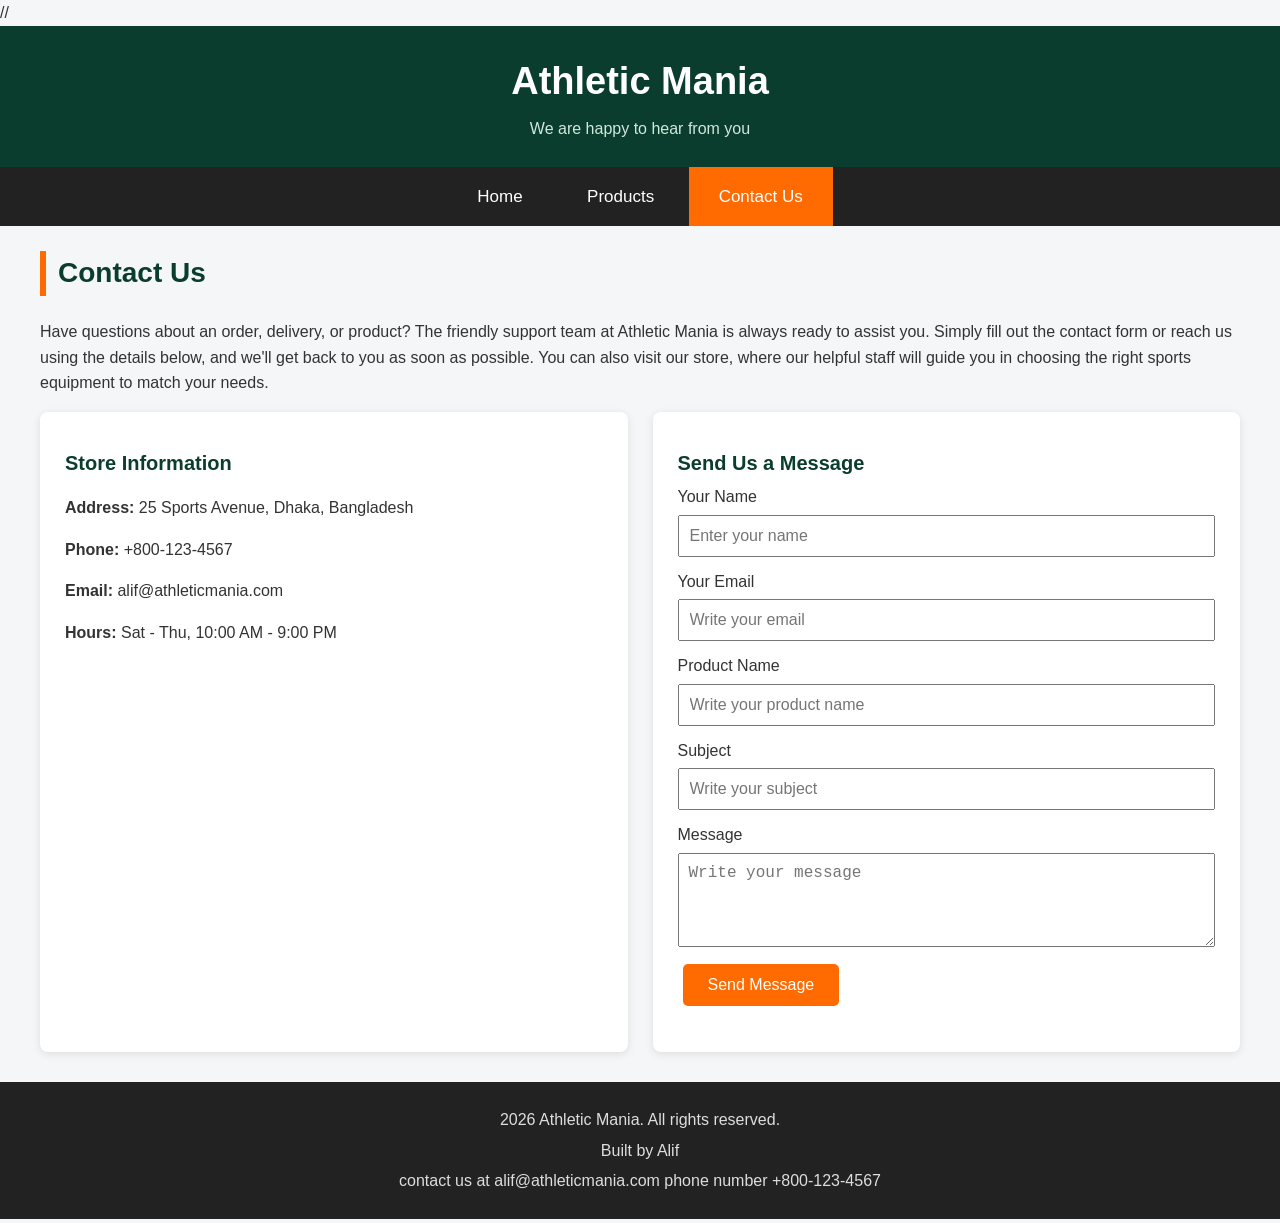
==== contact.html @ 9b5a6525 "contact html create , edit on style css" ====
//<!-- Name: Yousuf Abdullah | ID: 2310239 -->
<!DOCTYPE html>
<html lang="en">
<head>
  <meta charset="UTF-8">
  <meta name="viewport" content="width=device-width, initial-scale=1.0">
  <title>SportZone - Contact Us</title>
  <link rel="stylesheet" href="style.css">
</head>
<body>
 

  <header>
    <h1>Athletic Mania</h1>
    <p>We are happy to hear from you</p>
  </header>

  <nav>
    <ul>
      <li><a href="index.html">Home</a></li>
      <li><a href="products.html">Products</a></li>
      <li><a href="contact.html" class="active">Contact Us</a></li>
    </ul>
  </nav>

  <main>
    <h2>Contact Us</h2>
    <p>
     Have questions about an order, delivery, or product? The friendly support team at
    Athletic Mania is always ready to assist you. Simply fill out the contact form or reach 
    us using the details below, and we'll get back to you as soon as possible. You can also visit our store,     where our helpful staff will guide you in choosing the right sports equipment to match your needs.
    </p>

    <section class="contact-wrapper">
      <div class="contact-info">
        <h3>Store Information</h3>
        <p><strong>Address:</strong> 25 Sports Avenue, Dhaka, Bangladesh</p>
        <p><strong>Phone:</strong> +800-123-4567</p>
        <p><strong>Email:</strong> alif@athleticmania.com</p>
        <p><strong>Hours:</strong> Sat - Thu, 10:00 AM - 9:00 PM</p>
      </div>

      <div class="contact-form">
  <h3>Send Us a Message</h3>

  <label for="userName">Your Name</label>
  <input type="text" id="userName" placeholder="Enter your name">

  <label for="userEmail">Your Email</label>
  <input type="email" id="userEmail" placeholder="Write your email">

  
  <label for="product">Product Name</label>
  <input type="text" id="product" placeholder="Write your product name">

  <label for="subject">Subject</label>
  <input type="text" id="subject" placeholder="Write your subject">

  <label for="msg">Message</label>
  <textarea id="msg" rows="4" placeholder="Write your message"></textarea>

  <button class="btn" onclick="sendMessage()">Send Message</button>
  <p id="formMessage"></p>
</div>
    </section>

  </main>

  <footer>
    <p>2026 Athletic Mania. All rights reserved.</p>
    <p>Built by Alif</p>
    <P>contact us at alif@athleticmania.com 
        phone number +800-123-4567
    </P>
  </footer>

  <script src="script.js"></script>
</body>
</html>
---- style.css ----
/* ---------- General ---------- */

body {
  margin: 0;
  font-family: Arial, sans-serif;
  font-size: 16px;
  line-height: 1.6;
  background-color: #f4f6f8;
  color: #333;
}

img {
  max-width: 100%;
}

main {
  max-width: 1200px;
  margin: 25px auto;
  padding: 0 20px;
}

h2 {
  color: #0b3d2e;
  font-size: 28px;
  border-left: 6px solid #ff6b00;
  padding-left: 12px;
}

h3 {
  color: #0b3d2e;
  font-size: 20px;
  margin: 10px 0 5px;
}

p {
  font-size: 16px;
  color: #333;
}

/* ---------- Header ---------- */

header {
  background-color: #0b3d2e;
  color: white;
  text-align: center;
  padding: 25px 20px;
}

header h1 {
  margin: 0;
  font-size: 38px;
}

header p {
  margin: 5px 0 0;
  color: #cfe8dc;
}

/* ---------- Navigation Bar ---------- */

nav ul {
  list-style-type: none;
  margin: 0;
  padding: 0;
  background-color: #222;
  text-align: center;
}

nav ul li {
  display: inline-block;
}

nav ul li a {
  display: block;
  color: white;
  text-decoration: none;
  font-size: 17px;
  padding: 16px 30px;
}

nav ul li a:hover {
  background-color: #ff6b00;
}

nav ul li a.active {
  background-color: #ff6b00;
}

/* ---------- Buttons ---------- */

.btn {
  background-color: #ff6b00;
  color: white;
  border: none;
  padding: 12px 25px;
  font-size: 16px;
  border-radius: 5px;
  cursor: pointer;
  margin: 5px;
}

.btn:hover {
  background-color: #d95a00;
}

.btn-dark {
  background-color: #222;
}

.btn-dark:hover {
  background-color: #000;
}

/* ---------- HOME PAGE: DISPLAY FLEX ---------- */

.hero {
  background-color: white;
  padding: 25px;
  border-radius: 8px;
  box-shadow: 0 2px 8px rgba(0, 0, 0, 0.1);
}

.hero p {
  color: #1a4d3a;
}

.flex-container {
  display: flex;
  gap: 20px;
  margin: 20px 0;
}

.flex-box {
  flex: 1;
  background-color: white;
  border-radius: 8px;
  text-align: center;
  padding: 15px;
  box-shadow: 0 2px 8px rgba(0, 0, 0, 0.1);
}

.flex-box img {
  width: 100%;
  height: 220px;
  object-fit: contain;
}

.flex-box h3 {
  color: #ff6b00;
}

.flex-box p {
  color: #555;
}

.flex-box .price {
  color: #d95a00;
  font-size: 20px;
  font-weight: bold;
  margin: 10px 0 0;
}

.more-details {
  text-align: center;
  margin: 25px 0;
}

.contact-cta {
  background-color: #0b3d2e;
  color: white;
  text-align: center;
  padding: 30px 20px;
  border-radius: 8px;
  margin: 30px 0;
}

.contact-cta h2 {
  color: white;
  border-left: none;
  padding-left: 0;
}

.contact-cta p {
  color: #cfe8dc;
}

/* ---------- PRODUCTS PAGE: DISPLAY GRID ---------- */

/* Cart Bar */

.cart-box {
  background-color: #e3f1ea;
  border-radius: 20px;
  padding: 25px;
  text-align: center;
  margin-top: 30px;
}

.cart-box h2 {
  border-left: none;
  padding-left: 0;
}

.cart-items {
  font-size: 20px;
  font-weight: bold;
  color: #0b3d2e;
}

.cart-details {
  display: none;
  background-color: white;
  border-radius: 15px;
  padding: 20px;
  margin: 20px auto 0;
  max-width: 600px;
  text-align: left;
}

.cart-details .final {
  font-size: 20px;
  font-weight: bold;
  color: #d95a00;
}

/* Product Grid */

.grid-container {
  display: grid;
  grid-template-columns: repeat(3, 1fr);
  gap: 25px;
}

/* Main Outer Product Box */

.product-card {
  background-color: white;
  border-radius: 15px;
  text-align: center;
  padding: 20px;
  box-shadow: 0 2px 10px rgba(0, 0, 0, 0.10);
  transition: transform 0.3s ease;
}

.product-card:hover {
  transform: translateY(-5px);
  transform:none
}

/* Separate Inner Image Box */

.image-box {
  border: 1px solid #e7b0b0;
  background-color: #D3D3D3;
  border-radius: 12px;
  padding: 10px;
  margin-bottom: 15px;
}

/* Product Image */

.image-box img {
  width: 100%;
  height: 220px;
  object-fit: contain;
  display: block;
}

/* Product Name */

.product-card h3 {
  color: #0b3d2e;
  font-size: 21px;
  margin: 12px 0 5px;
}

/* Product Description */

.product-card p {
  color: #555;
  font-size: 15px;
  margin: 5px 0 10px;
}

/* Product Price */

.product-card .price {
  color: #d95a00;
  font-size: 22px;
  font-weight: bold;
  margin: 10px 0;
}

/* ---------- CONTACT PAGE ---------- */

.contact-wrapper {
  display: flex;
  gap: 25px;
}

.contact-info,
.contact-form {
  flex: 1;
  background-color: white;
  padding: 25px;
  border-radius: 8px;
  box-shadow: 0 2px 8px rgba(0, 0, 0, 0.1);
}

.contact-form input,
.contact-form textarea {
  width: 100%;
  padding: 10px;
  margin: 5px 0 12px;
  font-size: 16px;
  box-sizing: border-box;
}

.contact-images {
  display: flex;
  gap: 20px;
  margin-top: 25px;
}

.contact-images img {
  flex: 1;
  height: 220px;
  object-fit: cover;
  min-width: 0;
  border-radius: 8px;
}

#formMessage {
  font-weight: bold;
  color: #0b3d2e;
}

/* ---------- Footer ---------- */

footer {
  background-color: #222;
  color: #ddd;
  text-align: center;
  padding: 20px;
  margin-top: 30px;
}

footer p {
  color: #ddd;
  margin: 5px 0;
}

/* ---------- RESPONSIVE DESIGN ---------- */

/* Tablet */

@media (max-width: 900px) {

  .grid-container {
    grid-template-columns: repeat(2, 1fr);
  }

}

/* Mobile */

@media (max-width: 600px) {

  header h1 {
    font-size: 30px;
  }

  nav ul li a {
    padding: 12px 15px;
    font-size: 15px;
  }

  .grid-container {
    grid-template-columns: 1fr;
  }

  .flex-container {
    flex-direction: column;
  }

  .contact-wrapper {
    flex-direction: column;
  }

  .contact-images {
    flex-direction: column;
  }

  .product-card {
    padding: 15px;
  }

  .image-box img {
    height: 200px;
  }

  h2 {
    font-size: 23px;
  }

}
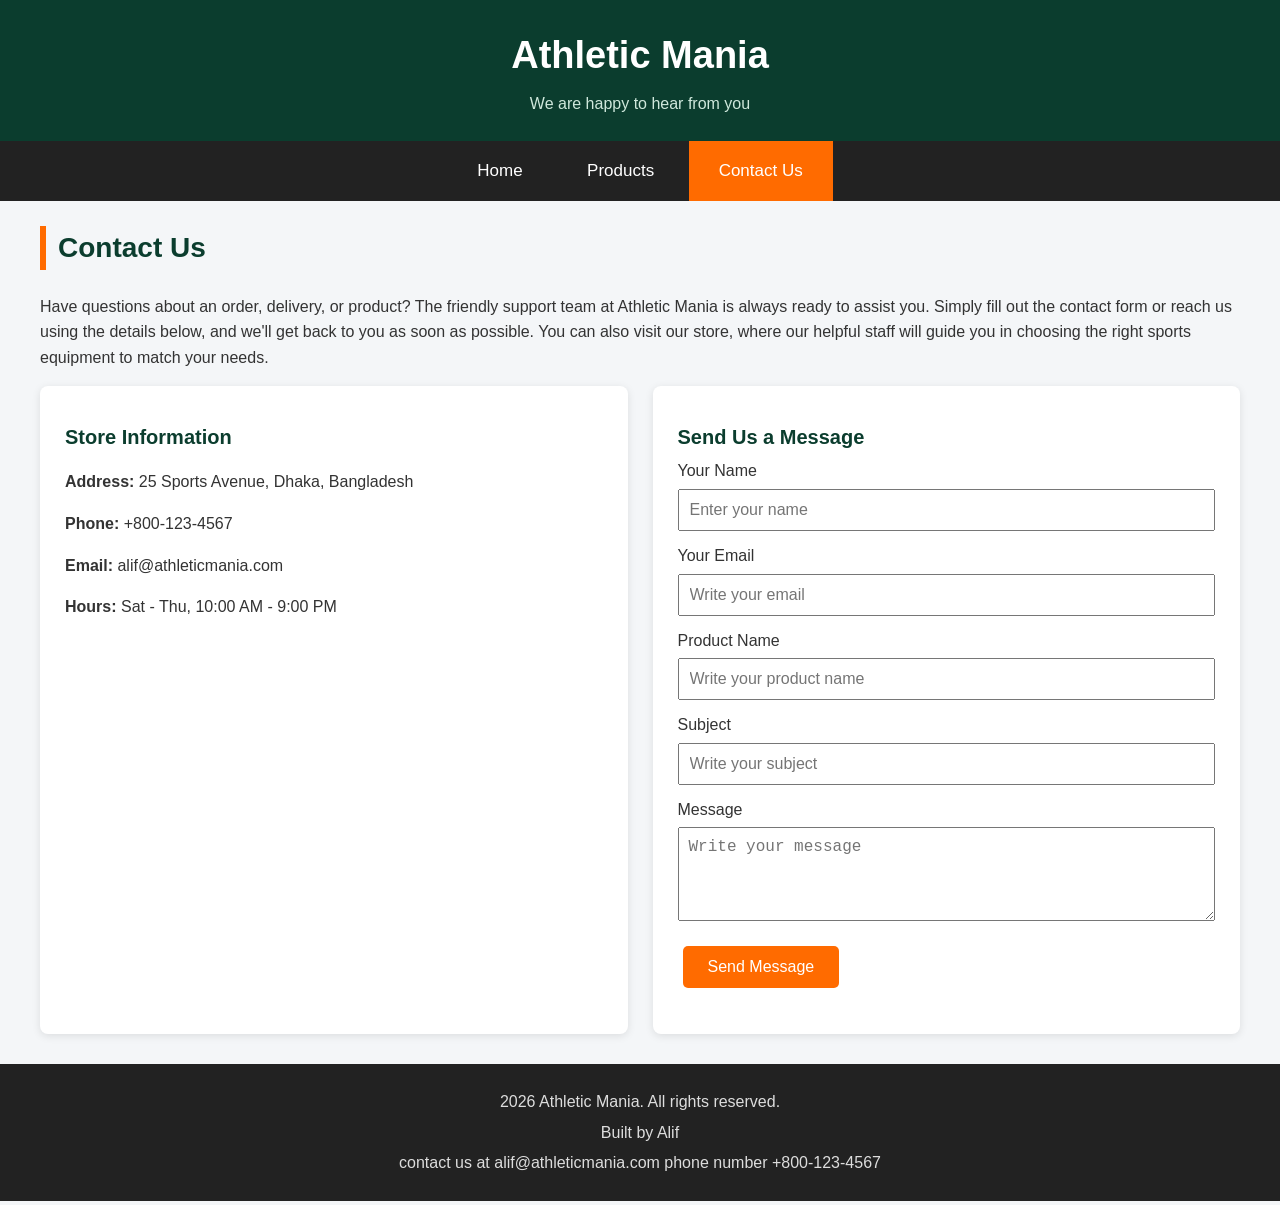
==== commit 15edc847: "edit this file" ====
--- a/contact.html
+++ b/contact.html
@@ -1,10 +1,10 @@
-//<!-- Name: Yousuf Abdullah | ID: 2310239 -->
+<!-- Name: Yousuf Abdullah | ID: 2310239 -->
 <!DOCTYPE html>
 <html lang="en">
 <head>
   <meta charset="UTF-8">
   <meta name="viewport" content="width=device-width, initial-scale=1.0">
-  <title>SportZone - Contact Us</title>
+  <title> Athletic Mania - Contact Us</title>
   <link rel="stylesheet" href="style.css">
 </head>
 <body>
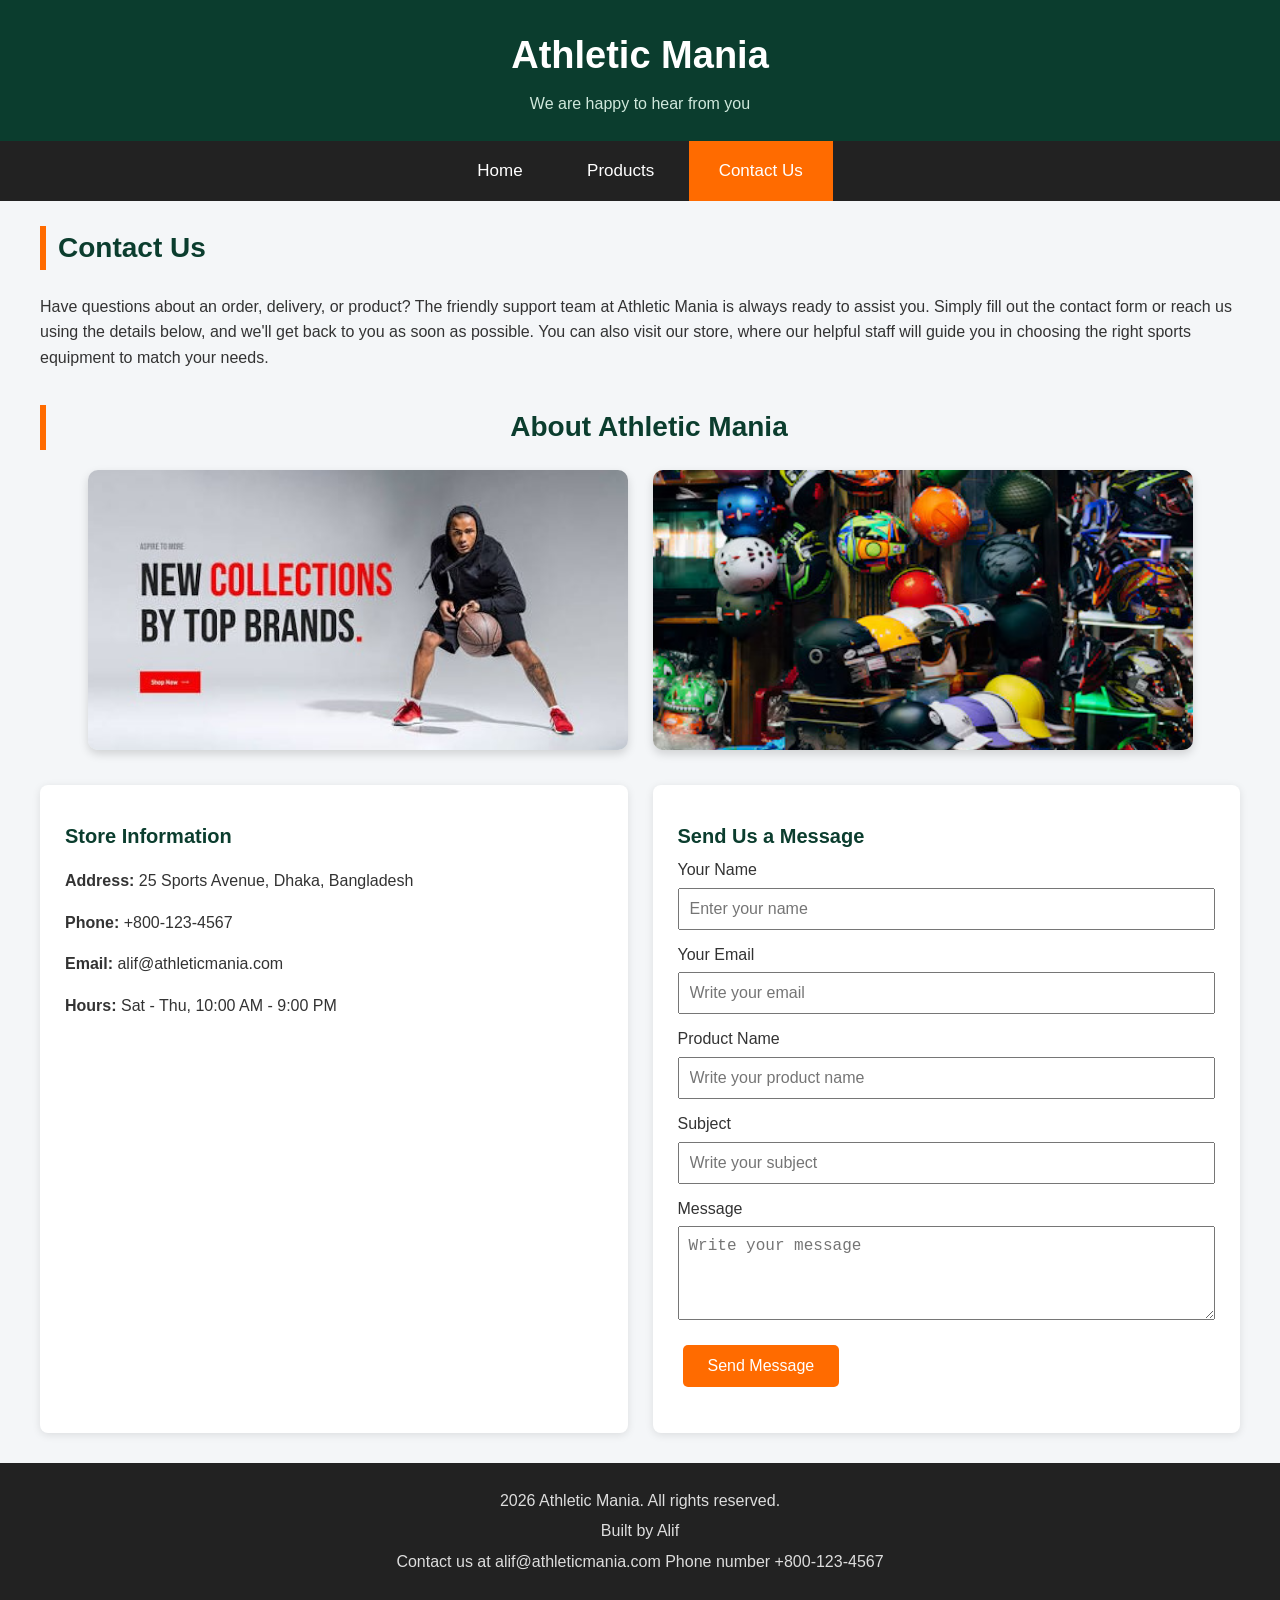
==== commit 37e0fdeb: "final edit" ====
--- a/contact.html
+++ b/contact.html
@@ -1,14 +1,15 @@
-<!-- Name: Yousuf Abdullah | ID: 2310239 -->
+
 <!DOCTYPE html>
 <html lang="en">
 <head>
   <meta charset="UTF-8">
   <meta name="viewport" content="width=device-width, initial-scale=1.0">
-  <title> Athletic Mania - Contact Us</title>
+  <title>Athletic Mania - Contact Us</title>
   <link rel="stylesheet" href="style.css">
 </head>
 <body>
- 
+
+  <!-- Name: Yousuf Abdullah | ID: 2310239 -->
 
   <header>
     <h1>Athletic Mania</h1>
@@ -25,15 +26,31 @@
 
   <main>
     <h2>Contact Us</h2>
+
     <p>
-     Have questions about an order, delivery, or product? The friendly support team at
-    Athletic Mania is always ready to assist you. Simply fill out the contact form or reach 
-    us using the details below, and we'll get back to you as soon as possible. You can also visit our store,     where our helpful staff will guide you in choosing the right sports equipment to match your needs.
+      Have questions about an order, delivery, or product? The friendly support team at
+      Athletic Mania is always ready to assist you. Simply fill out the contact form or reach
+      us using the details below, and we'll get back to you as soon as possible.
+      You can also visit our store, where our helpful staff will guide you in choosing
+      the right sports equipment to match your needs.
     </p>
 
+    <!-- About Athletic Mania Section -->
+    <section class="about-section">
+      <h2>About Athletic Mania</h2>
+
+      <div class="about-images">
+        <img src="images/about1.jpg" alt="Athletic Mania Sports Collection">
+        <img src="images/about2.jpg" alt="Athletic Mania Sports Activities">
+      </div>
+    </section>
+
+    <!-- Contact Information and Form -->
     <section class="contact-wrapper">
+
       <div class="contact-info">
         <h3>Store Information</h3>
+
         <p><strong>Address:</strong> 25 Sports Avenue, Dhaka, Bangladesh</p>
         <p><strong>Phone:</strong> +800-123-4567</p>
         <p><strong>Email:</strong> alif@athleticmania.com</p>
@@ -41,41 +58,38 @@
       </div>
 
       <div class="contact-form">
-  <h3>Send Us a Message</h3>
+        <h3>Send Us a Message</h3>
 
-  <label for="userName">Your Name</label>
-  <input type="text" id="userName" placeholder="Enter your name">
+        <label for="userName">Your Name</label>
+        <input type="text" id="userName" placeholder="Enter your name">
 
-  <label for="userEmail">Your Email</label>
-  <input type="email" id="userEmail" placeholder="Write your email">
+        <label for="userEmail">Your Email</label>
+        <input type="email" id="userEmail" placeholder="Write your email">
 
-  
-  <label for="product">Product Name</label>
-  <input type="text" id="product" placeholder="Write your product name">
+        <label for="product">Product Name</label>
+        <input type="text" id="product" placeholder="Write your product name">
 
-  <label for="subject">Subject</label>
-  <input type="text" id="subject" placeholder="Write your subject">
+        <label for="subject">Subject</label>
+        <input type="text" id="subject" placeholder="Write your subject">
 
-  <label for="msg">Message</label>
-  <textarea id="msg" rows="4" placeholder="Write your message"></textarea>
+        <label for="msg">Message</label>
+        <textarea id="msg" rows="4" placeholder="Write your message"></textarea>
 
-  <button class="btn" onclick="sendMessage()">Send Message</button>
-  <p id="formMessage"></p>
-</div>
+        <button class="btn" onclick="sendMessage()">Send Message</button>
+        <p id="formMessage"></p>
+      </div>
+
     </section>
-
   </main>
 
   <footer>
     <p>2026 Athletic Mania. All rights reserved.</p>
     <p>Built by Alif</p>
-    <P>contact us at alif@athleticmania.com 
-        phone number +800-123-4567
-    </P>
+    <p>Contact us at alif@athleticmania.com
+      Phone number +800-123-4567
+    </p>
   </footer>
 
   <script src="script.js"></script>
 </body>
 </html>
-
-
--- a/style.css
+++ b/style.css
@@ -291,6 +291,48 @@
   margin: 10px 0;
 }
 
+
+/* About Athletic Mania Section */
+
+.about-section {
+  margin: 35px 0;
+  text-align: center;
+}
+
+.about-section h2 {
+  margin-bottom: 20px;
+}
+
+.about-images {
+  display: flex;
+  justify-content: center;
+  align-items: center;
+  gap: 25px;
+  flex-wrap: wrap;
+}
+
+.about-images img {
+  width: 45%;
+  height: 280px;
+  object-fit: cover;
+  border-radius: 10px;
+  box-shadow: 0 4px 10px rgba(0, 0, 0, 0.15);
+}
+
+/* Responsive Design for Mobile */
+
+@media (max-width: 600px) {
+  .about-images {
+    flex-direction: column;
+  }
+
+  .about-images img {
+    width: 100%;
+    height: 220px;
+  }
+}
+
+
 /* ---------- CONTACT PAGE ---------- */
 
 .contact-wrapper {
